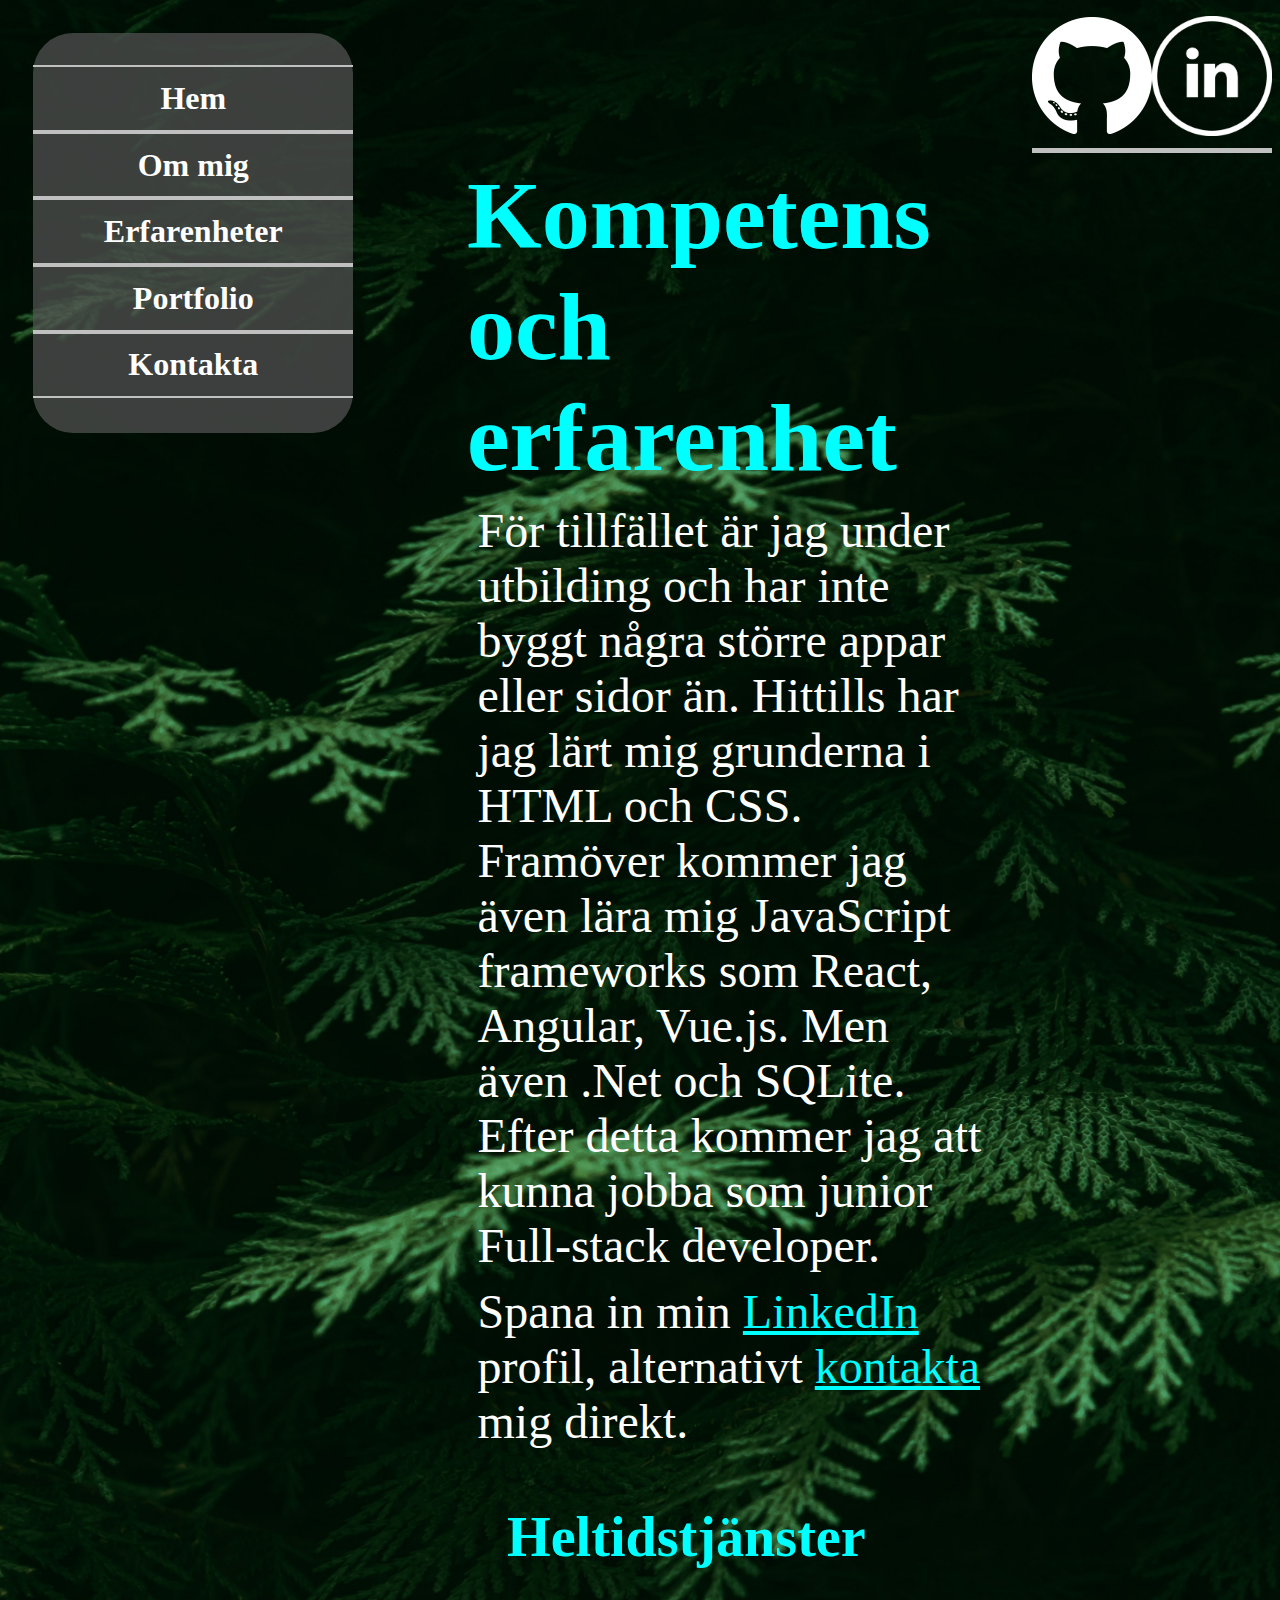
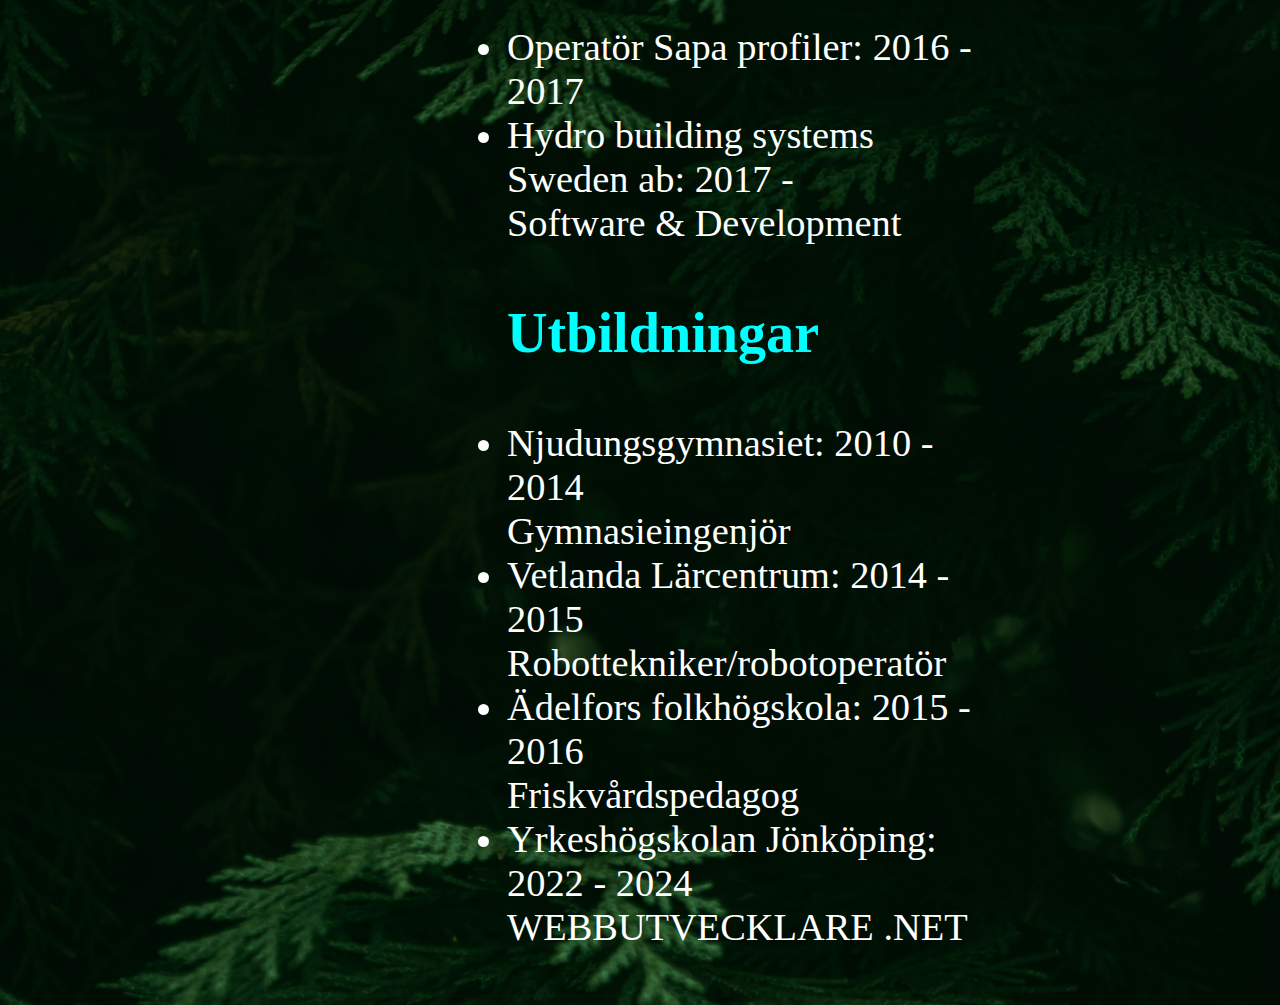
==== Erfarenheter.html @ 61bb17ef "tinkered with the text" ====
<!DOCTYPE html>
<html>
  <head>
    <meta charset="UTF-8" />
    <meta content="HTML, CSS" />
    <meta lang="sv" />
    <link rel="stylesheet" href="style.css" />
    <link rel="shortcut icon" href="./images/?" />
    <title>Simon Jonsson Portfolio</title>
  </head>
  <body>
    <div class="contain">
      <div class="menu">
        <div>
          <a href="index.html"><h4>Hem</h4></a>
        </div>
        <div>
          <a href="Om.html"><h4>Om mig</h4></a>
        </div>
        <div>
          <a href="Erfarenheter.html"><h4>Erfarenheter</h4></a>
        </div>
        <div>
          <a href="Portfolio.html"><h4>Portfolio</h4></a>
        </div>
        <div>
          <a href="Kontakt.html"><h4>Kontakta</h4></a>
        </div>
      </div>
      <div class="content">
        <!-- Hade vart fint med en visualisering på hur mycket av varje "språk" och typ av arbete jag gjort: likt https://jacekjeznach.com/skills -->
        <h1>Kompetens och erfarenhet</h1>
        <p>
          För tillfället är jag under utbilding och har inte byggt några större appar eller sidor än.
          Hittills har jag lärt mig grunderna i HTML och CSS. Framöver kommer jag även lära mig JavaScript frameworks som React, Angular, Vue.js.
          Men även .Net och SQLite. Efter detta kommer jag att kunna jobba som junior Full-stack developer.
        </p>
        <p>
          Spana in min
          <a href="https://www.linkedin.com/in/simon-jonsson-0860891b5/"
            >LinkedIn</a
          >
          profil, alternativt <a href="Kontakt.html">kontakta</a> mig direkt.
        </p>
        <ul>
          <h3>Heltidstjänster</h3>
          <li>Operatör Sapa profiler: 2016 - 2017</li>
          <li>
            Hydro building systems Sweden ab: 2017 - <br />Software &
            Development
          </li>
        </ul>
        <ul>
          <h3>Utbildningar</h3>
          <li>Njudungsgymnasiet: 2010 - 2014<br />Gymnasieingenjör</li>
          <li>
            Vetlanda Lärcentrum: 2014 - 2015<br />Robottekniker/robotoperatör
          </li>
          <li>Ädelfors folkhögskola: 2015 - 2016<br />Friskvårdspedagog</li>
          <li>
            Yrkeshögskolan Jönköping: 2022 - 2024<br />WEBBUTVECKLARE .NET
          </li>
        </ul>
      </div>
      <div class="links">
        <div>
          <a href="https://github.com/Behemoth39"
            ><img src="./images/GitHub.png" height="120" width="120"
          /></a>
        </div>
        <div>
          <a href="https://www.linkedin.com/in/simon-jonsson-0860891b5/"
            ><img src="./images/linkedin.png" height="120" width="120"
          /></a>
        </div>
      </div>
    </div>
  </body>
</html>
---- style.css ----
body {
  background-image: url("./images/Backgr.jpg");
  background-size: cover;
  background-repeat: no-repeat;
  background-color: black;
}
.contain {
  display: flex;
  flex-direction: row;
}
.content {
  width: 1000px;
  color: white;
  font-size: 300%;
  margin-top: 12%;
  margin-left: 7%;
  margin-right: 3%;
  font-family: Calibri;
  min-width: 300px;
}
.content h1 {
  margin: 0%;
  color: aqua;
}
.content h5 {
  margin: 0%;
}
.content h5 > div {
  margin: 0%;
  font-size: 60%;
}
.content p {
  margin: 2%;
}
.con {
  margin: 2%;
  color: aqua;
}
.mail {
  color: aqua;
  font-size: 75%;
}
.menu {
  background: rgba(85, 85, 85, 0.7);
  width: 320px;
  min-width: 320px;
  height: 400px;
  margin: 2%;
  border-radius: 40px;
}
.menu > div {
  text-align: center;
  font-size: 200%;
  border-top: 2px solid silver;
  border-bottom: 2px solid silver;
  position: relative;
  top: 8%;
}
.menu > div:hover {
  background-color: aqua;
  color: white;
}
.menu h4 {
  margin: 4%;
}
.menu a {
  text-decoration: none;
  color: white;
}
.menu a:hover {
  text-decoration-line: underline;
  color: black;
}
.links {
  width: 380px;
  height: 140px;
  vertical-align: top;
  border-bottom: 5px solid silver;
  display: flex;
  flex-direction: row;
}
.links > div {
  margin: auto;
}
.links > div:hover {
  background-color: rgba(0, 255, 255, 0.8);
  border-radius: 80px;
  transition-duration: 0.5s;
}
.btn {
  border: 2px solid aqua;
  color: aqua;
  background-color: rgba(0, 30, 0, 0.7);
  padding: 15px 45px;
  font-size: 75%;
  cursor: pointer;
  display: inline-block;
  transition-duration: 0.5s;
  border-radius: 20px;
}
.btn:hover {
  background-color: aqua;
  color: black;
}
.port {
  display: flex;
  flex-direction: row;
  flex-wrap: wrap;
}
/* .port > a { doesent work!!!
  margin: 0%;
}*/
.port img:hover {
  border-radius: 50%;
}
ul h3 {
  color: aqua;
}
li {
  font-size: 80%;
}
p a {
  color: aqua;
}
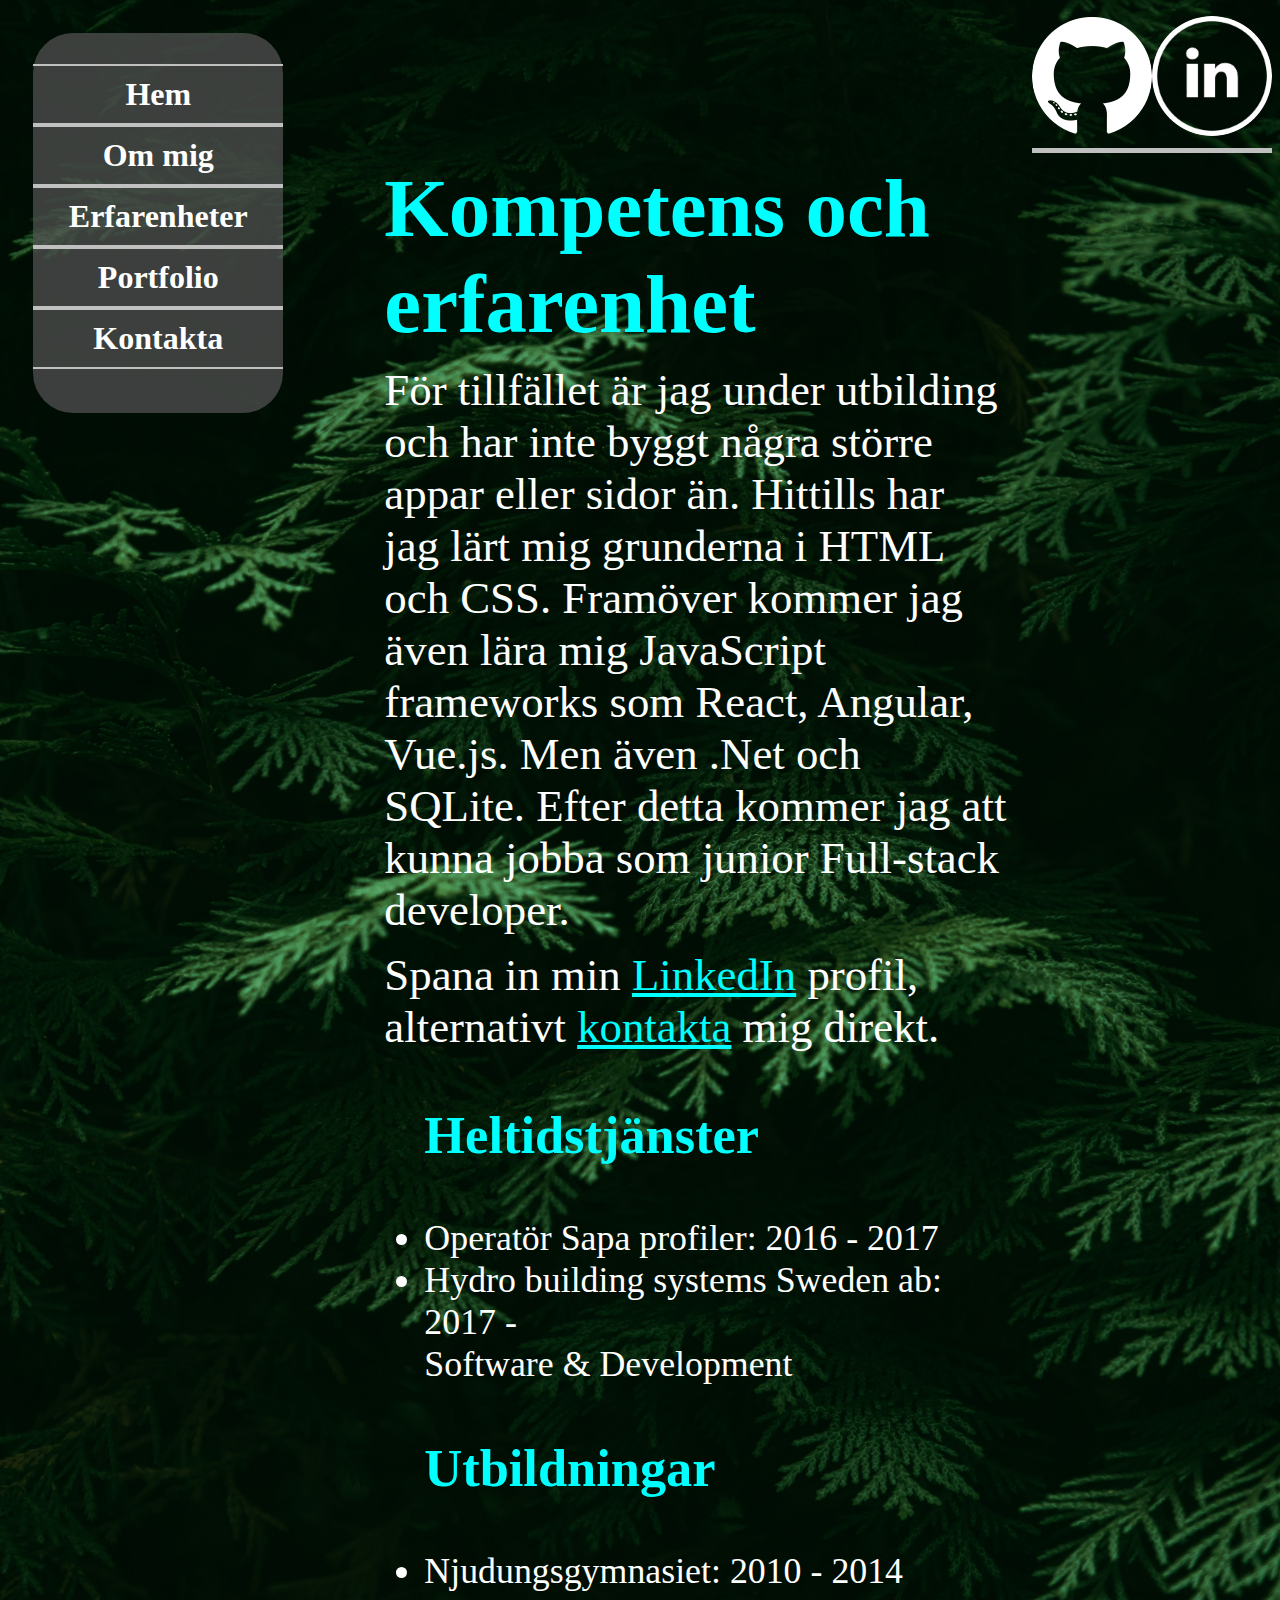
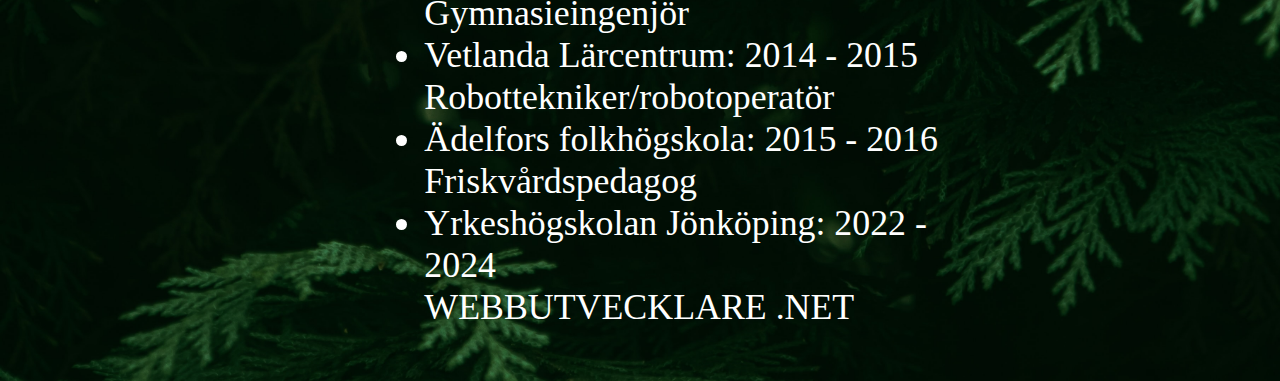
==== commit d97bc7ff: "tinkered with some margins" ====
--- a/Erfarenheter.html
+++ b/Erfarenheter.html
@@ -6,7 +6,7 @@
     <meta lang="sv" />
     <link rel="stylesheet" href="style.css" />
     <link rel="shortcut icon" href="./images/?" />
-    <title>Simon Jonsson Portfolio</title>
+    <title>Simon Jonsson - web developer</title>
   </head>
   <body>
     <div class="contain">
@@ -29,7 +29,7 @@
       </div>
       <div class="content">
         <!-- Hade vart fint med en visualisering på hur mycket av varje "språk" och typ av arbete jag gjort: likt https://jacekjeznach.com/skills -->
-        <h1>Kompetens och erfarenhet</h1>
+        <h2>Kompetens och erfarenhet</h2>
         <p>
           För tillfället är jag under utbilding och har inte byggt några större appar eller sidor än.
           Hittills har jag lärt mig grunderna i HTML och CSS. Framöver kommer jag även lära mig JavaScript frameworks som React, Angular, Vue.js.
--- a/style.css
+++ b/style.css
@@ -11,16 +11,21 @@
 .content {
   width: 1000px;
   color: white;
-  font-size: 300%;
+  font-size: 280%;
   margin-top: 12%;
-  margin-left: 7%;
-  margin-right: 3%;
+  margin-left: 6%;
+  margin-right: 2%;
   font-family: Calibri;
-  min-width: 300px;
+  min-width: 300px;  
 }
 .content h1 {
   margin: 0%;
   color: aqua;
+}
+.content h2 {
+  margin: 0%;
+  color: aqua;
+  font-size: 185%;
 }
 .content h5 {
   margin: 0%;
@@ -30,21 +35,30 @@
   font-size: 60%;
 }
 .content p {
-  margin: 2%;
+  margin-top: 2%;
+  margin-bottom: 2%;
 }
-.con {
-  margin: 2%;
-  color: aqua;
+.content img {
+  float: right;  
+  border-radius: 40%;  
+}
+.content > div img {  
+  border-radius: 0%;  
 }
 .mail {
   color: aqua;
   font-size: 75%;
+  transform: scaleX(0.90) scaleY(0.90);
 }
-.menu {
+.mail a:hover {
+  transition-duration: 0.2s;
+  transform: scaleX(0.90) scaleY(0.90);
+}
+.menu { /* lägg till att menyn blir dropdown ifall fönstret blir för litet */
   background: rgba(85, 85, 85, 0.7);
-  width: 320px;
-  min-width: 320px;
-  height: 400px;
+  width: 280px;
+  min-width: 250px;
+  height: 380px;
   margin: 2%;
   border-radius: 40px;
 }
@@ -54,14 +68,17 @@
   border-top: 2px solid silver;
   border-bottom: 2px solid silver;
   position: relative;
-  top: 8%;
+  top: 8%;  
 }
-.menu > div:hover {
-  background-color: aqua;
-  color: white;
-}
+/*.menu > div:hover { Behöver jag verkligen bakgrundsfärg?
+  background-color: aqua;  
+}*/
 .menu h4 {
   margin: 4%;
+}
+.menu h4:hover {
+  transition-duration: 0.3s;
+  transform: scaleX(1.1) scaleY(1.1);  
 }
 .menu a {
   text-decoration: none;
@@ -69,23 +86,26 @@
 }
 .menu a:hover {
   text-decoration-line: underline;
-  color: black;
+  color: aqua;
 }
-.links {
+.links { /* lägg till att bilderna blir överst ifall fönstret blir för litet */
   width: 380px;
   height: 140px;
   vertical-align: top;
   border-bottom: 5px solid silver;
   display: flex;
-  flex-direction: row;
+  flex-direction: row;  
 }
 .links > div {
   margin: auto;
 }
-.links > div:hover {
-  background-color: rgba(0, 255, 255, 0.8);
-  border-radius: 80px;
-  transition-duration: 0.5s;
+.links > div img{  
+  border-radius: 60px;
+}    
+.links > div img:hover {
+  background-color: aqua;      
+  transition-duration: 0.4s;
+  transform: scaleX(0.85) scaleY(0.85)
 }
 .btn {
   border: 2px solid aqua;
@@ -96,20 +116,18 @@
   cursor: pointer;
   display: inline-block;
   transition-duration: 0.5s;
-  border-radius: 20px;
+  border-radius: 20px;  
 }
 .btn:hover {
   background-color: aqua;
   color: black;
+  transform: scaleX(0.90) scaleY(0.90);  
 }
 .port {
   display: flex;
   flex-direction: row;
-  flex-wrap: wrap;
+  flex-wrap: wrap;   
 }
-/* .port > a { doesent work!!!
-  margin: 0%;
-}*/
 .port img:hover {
   border-radius: 50%;
 }
@@ -122,3 +140,7 @@
 p a {
   color: aqua;
 }
+p a:hover {
+  filter: brightness(50%);    
+  transition-duration: 0.3s;
+}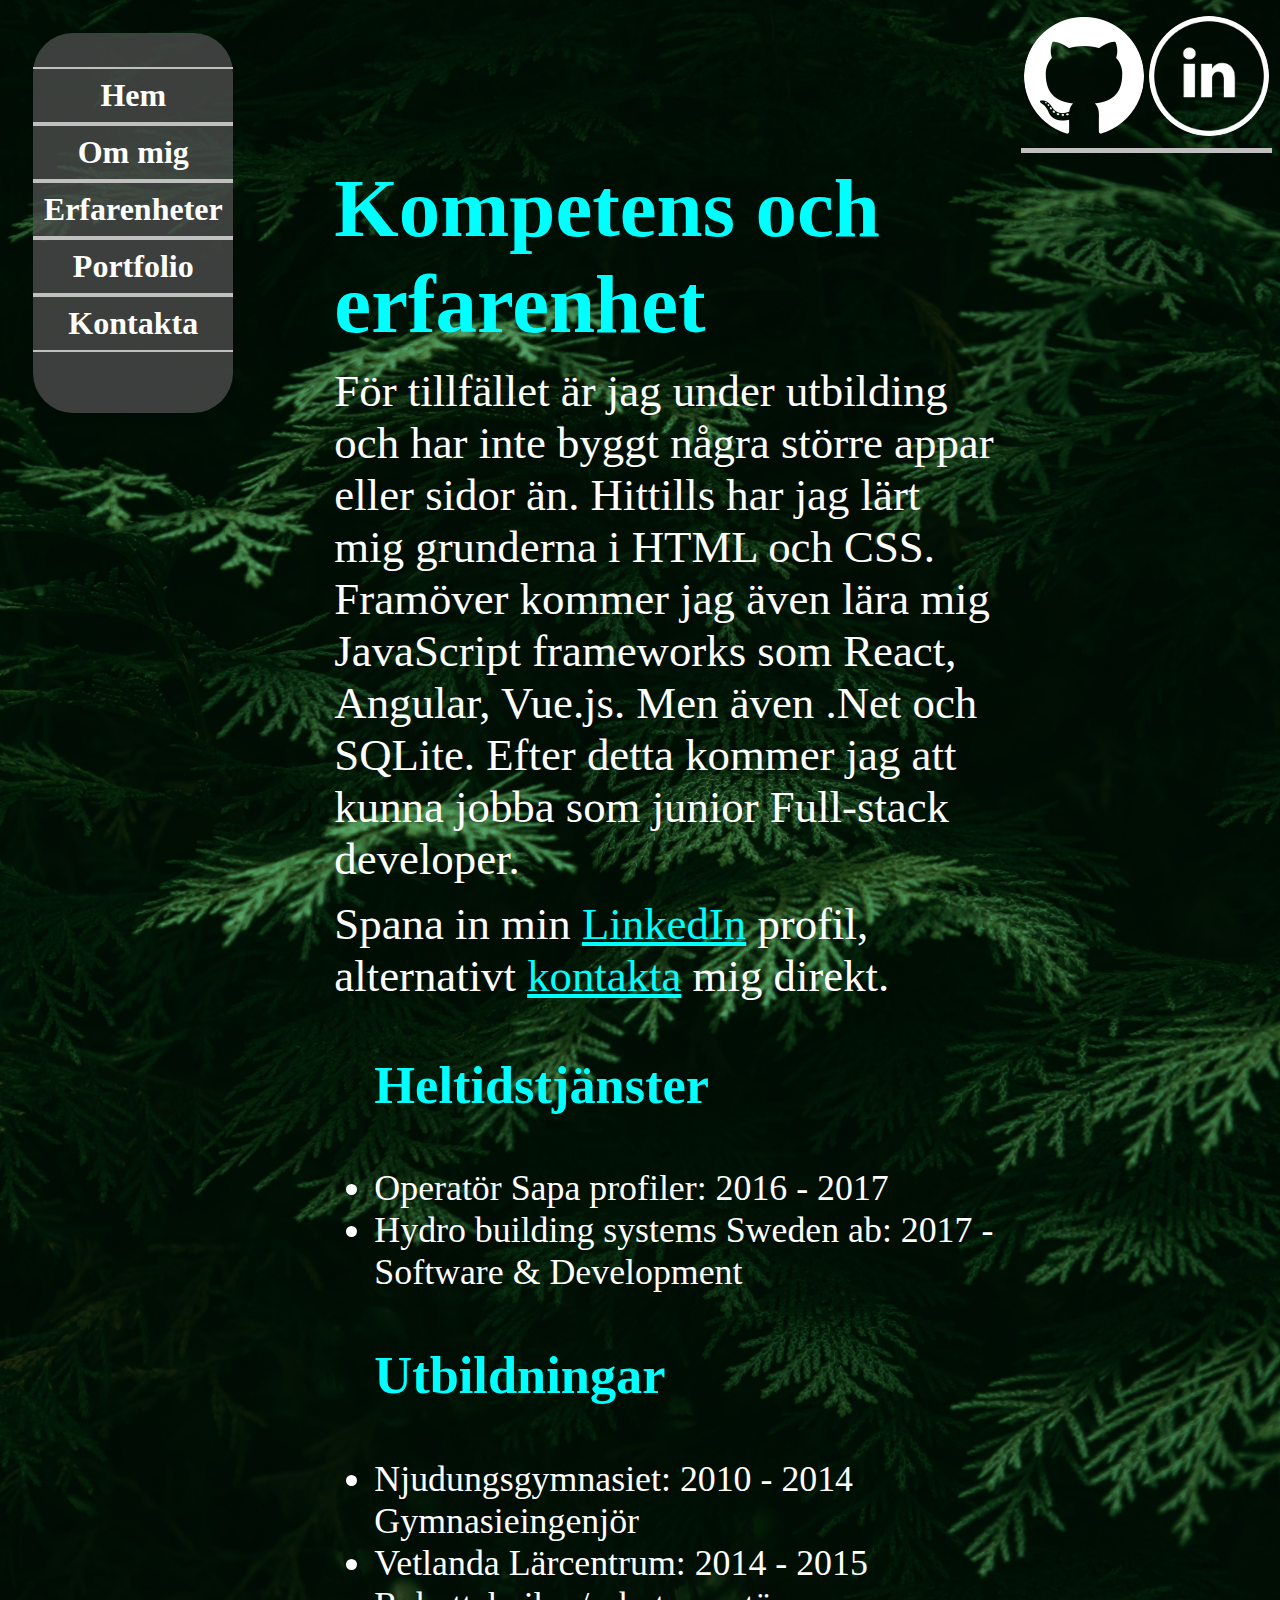
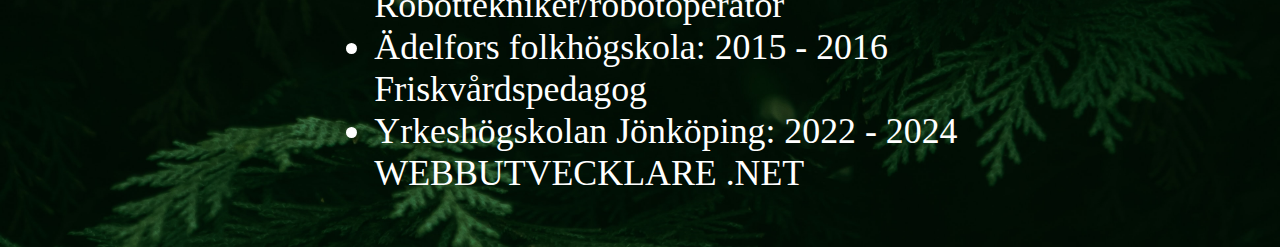
==== commit 3e772d8d: "tinkered some" ====
--- a/Erfarenheter.html
+++ b/Erfarenheter.html
@@ -4,8 +4,9 @@
     <meta charset="UTF-8" />
     <meta content="HTML, CSS" />
     <meta lang="sv" />
+    <meta name="viewport" content="width=device-width, initial-scale=1" />
     <link rel="stylesheet" href="style.css" />
-    <link rel="shortcut icon" href="./images/?" />
+    <link rel="shortcut icon" href="./images/ME.jpg" />
     <title>Simon Jonsson - web developer</title>
   </head>
   <body>
--- a/style.css
+++ b/style.css
@@ -1,8 +1,17 @@
-body {
-  background-image: url("./images/Backgr.jpg");
-  background-size: cover;
-  background-repeat: no-repeat;
-  background-color: black;
+@media only screen and (min-width: 900px) {
+  body {
+    background-image: url("./images/Backgr.jpg");
+    background-size: cover;
+    background-repeat: no-repeat;
+    background-color: black;
+  }
+}
+@media only screen and (max-width: 900px) {
+  body {
+    background-image: url("./images/Backgr.jpg");
+    background-size: fill;
+    background-repeat: no-repeat;
+  }
 }
 .contain {
   display: flex;
@@ -16,7 +25,7 @@
   margin-left: 6%;
   margin-right: 2%;
   font-family: Calibri;
-  min-width: 300px;  
+  min-width: 300px;
 }
 .content h1 {
   margin: 0%;
@@ -39,94 +48,106 @@
   margin-bottom: 2%;
 }
 .content img {
-  float: right;  
-  border-radius: 40%;  
+  float: right;
+  border-radius: 40%;
 }
-.content > div img {  
-  border-radius: 0%;  
+.content > div img {
+  border-radius: 0%;
 }
 .mail {
   color: aqua;
   font-size: 75%;
-  transform: scaleX(0.90) scaleY(0.90);
+  transform: scaleX(0.9) scaleY(0.9);
 }
 .mail a:hover {
   transition-duration: 0.2s;
-  transform: scaleX(0.90) scaleY(0.90);
+  transform: scaleX(0.9) scaleY(0.9);
 }
-.menu { /* lägg till att menyn blir dropdown ifall fönstret blir för litet */
-  background: rgba(85, 85, 85, 0.7);
-  width: 280px;
-  min-width: 250px;
-  height: 380px;
-  margin: 2%;
-  border-radius: 40px;
+@media only screen and (min-width: 900px) {  
+  .menu {
+    background: rgba(85, 85, 85, 0.7);
+    width: 260px;
+    min-width: 200px;
+    height: 380px;
+    margin: 2%;
+    border-radius: 40px;
+  }
+  .menu > div {
+    text-align: center;
+    font-size: 200%;
+    border-top: 2px solid silver;
+    border-bottom: 2px solid silver;
+    position: relative;
+    top: 9%;
+  }
+  .menu > div:hover {
+    background-color: grey;
+  }
+  .menu h4 {
+    margin: 4%;
+  }
+  .menu h4:hover {
+    transition-duration: 0.3s;
+    transform: scaleX(1.1) scaleY(1.1);
+  }
+  .menu a {
+    text-decoration: none;
+    color: white;
+  }
+  .menu a:hover {
+    text-decoration-line: underline;
+    color: aqua;
+  }
+  .links {    
+    width: 380px;
+    min-width: 140px;
+    height: 140px;
+    vertical-align: top;
+    border-bottom: 5px solid silver;
+    display: flex;
+    flex-direction: row;
+  }
+  .links > div {
+    margin: auto;
+  }
+  .links > div img {
+    border-radius: 60px;
+  }
+  .links > div img:hover {
+    background-color: aqua;
+    transition-duration: 0.4s;
+    transform: scaleX(0.85) scaleY(0.85);
+  }
 }
-.menu > div {
-  text-align: center;
-  font-size: 200%;
-  border-top: 2px solid silver;
-  border-bottom: 2px solid silver;
-  position: relative;
-  top: 8%;  
-}
-/*.menu > div:hover { Behöver jag verkligen bakgrundsfärg?
-  background-color: aqua;  
-}*/
-.menu h4 {
-  margin: 4%;
-}
-.menu h4:hover {
-  transition-duration: 0.3s;
-  transform: scaleX(1.1) scaleY(1.1);  
-}
-.menu a {
-  text-decoration: none;
-  color: white;
-}
-.menu a:hover {
-  text-decoration-line: underline;
-  color: aqua;
-}
-.links { /* lägg till att bilderna blir överst ifall fönstret blir för litet */
-  width: 380px;
-  height: 140px;
-  vertical-align: top;
-  border-bottom: 5px solid silver;
-  display: flex;
-  flex-direction: row;  
-}
-.links > div {
-  margin: auto;
-}
-.links > div img{  
-  border-radius: 60px;
-}    
-.links > div img:hover {
-  background-color: aqua;      
-  transition-duration: 0.4s;
-  transform: scaleX(0.85) scaleY(0.85)
+@media only screen and (max-width: 900px) { 
+  /* Flytta menyn till toppen och gör om till dropdown */
+  .menu {    
+    display: none;
+  }  
+  .links {    
+    display: none;                 
+  }    
 }
 .btn {
   border: 2px solid aqua;
   color: aqua;
   background-color: rgba(0, 30, 0, 0.7);
-  padding: 15px 45px;
-  font-size: 75%;
+  padding: 15px 45px;  
+  font-size: 75%;  
   cursor: pointer;
   display: inline-block;
   transition-duration: 0.5s;
-  border-radius: 20px;  
+  border-radius: 20px;
 }
 .btn:hover {
   background-color: aqua;
   color: black;
-  transform: scaleX(0.90) scaleY(0.90);  
+  transform: scaleX(0.9) scaleY(0.9);
 }
 .port {
   display: flex;
   flex-direction: row;
-  flex-wrap: wrap;   
+  flex-wrap: wrap;
 }
 .port img:hover {
   border-radius: 50%;
@@ -141,6 +162,6 @@
   color: aqua;
 }
 p a:hover {
-  filter: brightness(50%);    
+  filter: brightness(50%);
   transition-duration: 0.3s;
-}+}
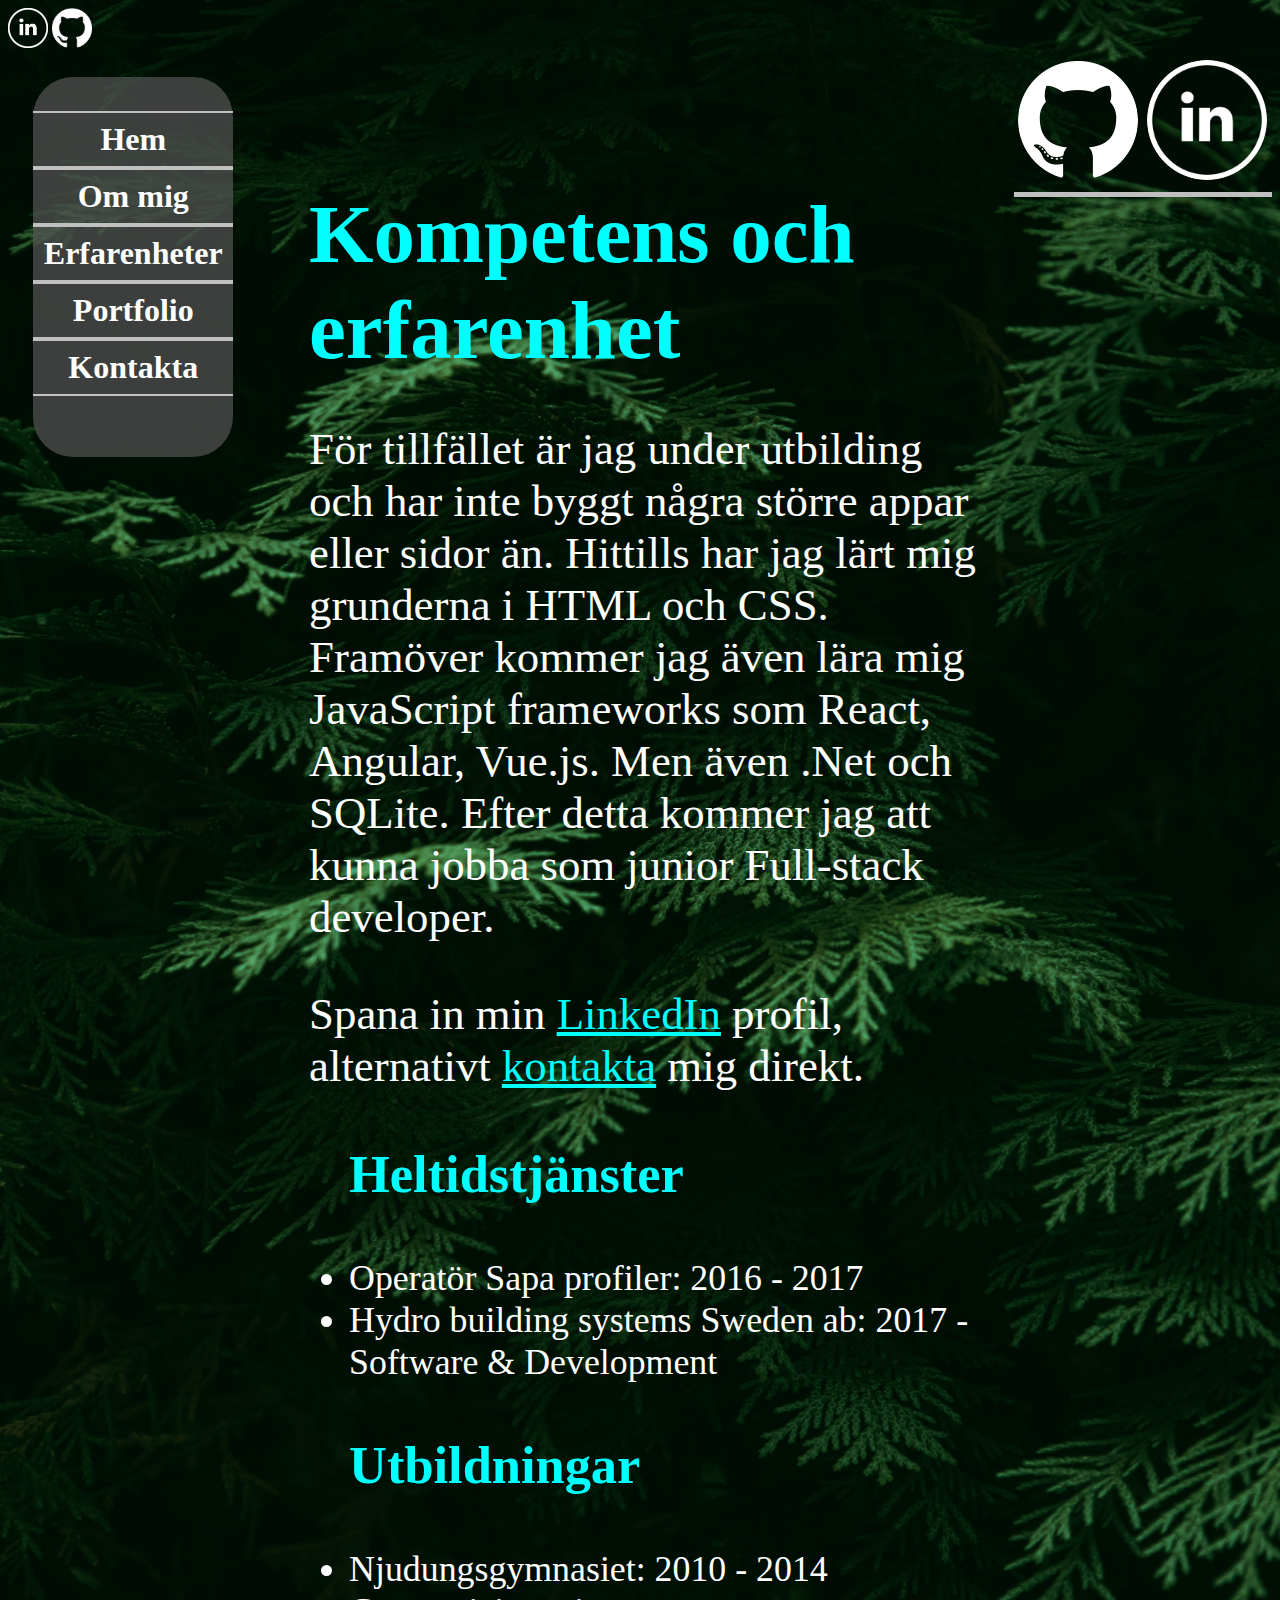
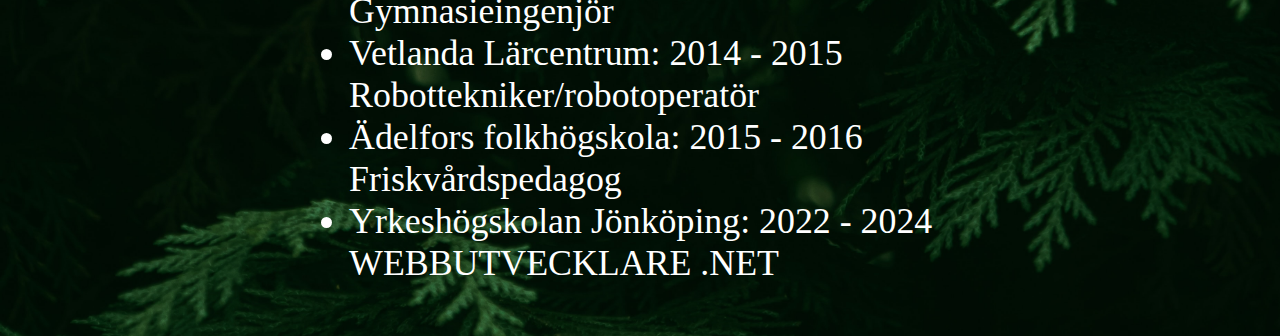
==== commit 46914d60: "-" ====
--- a/Erfarenheter.html
+++ b/Erfarenheter.html
@@ -10,6 +10,29 @@
     <title>Simon Jonsson - web developer</title>
   </head>
   <body>
+    <div class="link-tree">        
+      <div><nav>
+      <label for="toggle">Meny</label>
+      <input type="checkbox" id="toggle">            
+      <ul>
+        <li><a href="index.html">Hem</a></li>
+        <li><a href="Om.html">Om mig</a></li>
+        <li><a href="Erfarenheter.html">Erfarenheter</a></li>
+        <li><a href="Portfolio.html">Portfolio</a></li>
+        <li><a href="Kontakt.html">Kontakta</a></li>            
+      </ul>
+    </nav></div>           
+  </div>
+  <div class="imglink">
+      <div>
+        <a href="https://www.linkedin.com/in/simon-jonsson-0860891b5/">
+          <img src="./images/linkedin.png" height="40" width="40"
+        /></a>
+        <a href="https://github.com/Behemoth39">
+          <img src="./images/GitHub.png" height="40" width="40"
+        /></a>
+      </div>
+    </div>
     <div class="contain">
       <div class="menu">
         <div>
--- a/style.css
+++ b/style.css
@@ -15,14 +15,14 @@
 }
 .contain {
   display: flex;
-  flex-direction: row;
+  flex-direction: row;   
 }
 .content {
   width: 1000px;
   color: white;
-  font-size: 280%;
-  margin-top: 12%;
-  margin-left: 6%;
+  font-size: 280%;  
+  margin-top: 3em;
+  margin-left: 4%;
   margin-right: 2%;
   font-family: Calibri;
   min-width: 300px;
@@ -44,7 +44,7 @@
   font-size: 60%;
 }
 .content p {
-  margin-top: 2%;
+  margin-top: 2;
   margin-bottom: 2%;
 }
 .content img {
@@ -63,7 +63,7 @@
   transition-duration: 0.2s;
   transform: scaleX(0.9) scaleY(0.9);
 }
-@media only screen and (min-width: 900px) {  
+@media only screen and (min-width: 1200px) {
   .menu {
     background: rgba(85, 85, 85, 0.7);
     width: 260px;
@@ -98,7 +98,7 @@
     text-decoration-line: underline;
     color: aqua;
   }
-  .links {    
+  .links {
     width: 380px;
     min-width: 140px;
     height: 140px;
@@ -119,21 +119,20 @@
     transform: scaleX(0.85) scaleY(0.85);
   }
 }
-@media only screen and (max-width: 900px) { 
-  /* Flytta menyn till toppen och gör om till dropdown */
-  .menu {    
-    display: none;
-  }  
-  .links {    
-    display: none;                 
-  }    
+@media only screen and (max-width: 1200px) {
+  .menu {
+    display: none;
+  }
+  .links {
+    display: none;
+  }
 }
 .btn {
   border: 2px solid aqua;
   color: aqua;
   background-color: rgba(0, 30, 0, 0.7);
-  padding: 15px 45px;  
-  font-size: 75%;  
+  padding: 15px 45px;
+  font-size: 75%;
   cursor: pointer;
   display: inline-block;
   transition-duration: 0.5s;
@@ -165,3 +164,83 @@
   filter: brightness(50%);
   transition-duration: 0.3s;
 }
+@media only screen and (min-width: 1200px) {
+  .link-tree {
+    display: none;
+  }
+  .link-tree > div {
+    display: none;
+  }
+  nav {
+    display: none;
+  }
+  .dmenu {
+    display: none;
+  }
+}
+@media only screen and (max-width: 1200px) {
+  .imglink {
+    display: flex;      
+    float: right;
+    position: right;
+    width: fit-content;
+  }
+  .imglink div {    
+    margin-top: 1em;
+  }
+  .imglink div img {
+    border-radius: 60px;
+    margin-left: 0.8em;         
+  }
+  .imglink > div img:hover {    
+    background-color: aqua;        
+  }
+  .link-tree {
+    display: flex;
+    flex-wrap: wrap;
+    flex-direction: column;
+    position: fixed;
+  }
+  .link-tree > div {
+    font-size: 200%;
+    width: 7em;
+    margin: 10px;
+    text-indent: 1em;
+    line-height: 75px;
+    font-size: 30px;
+    color: white;
+    background-color: rgba(65, 65, 65, 0.85);
+  }
+  .link-tree > div:hover {
+    color: aqua;
+    background-color: rgba(65, 65, 65, 0.95);
+  }
+  nav input {
+    display: none;
+  }
+  nav {
+    overflow: hidden;
+  }
+  nav ul {
+    overflow: hidden;
+    width: 0;
+    height: 0;
+    padding: 0;
+    margin: 0;
+    list-style: none;
+  }
+  nav li a {
+    all: unset;
+    cursor: default;
+    color: white;
+  }
+  nav li a:hover {
+    color: aqua;
+    text-decoration-line: underline;
+  }
+  nav input:checked ~ ul {
+    width: 100%;
+    height: 100%;
+    opacity: 100%;
+  }
+}
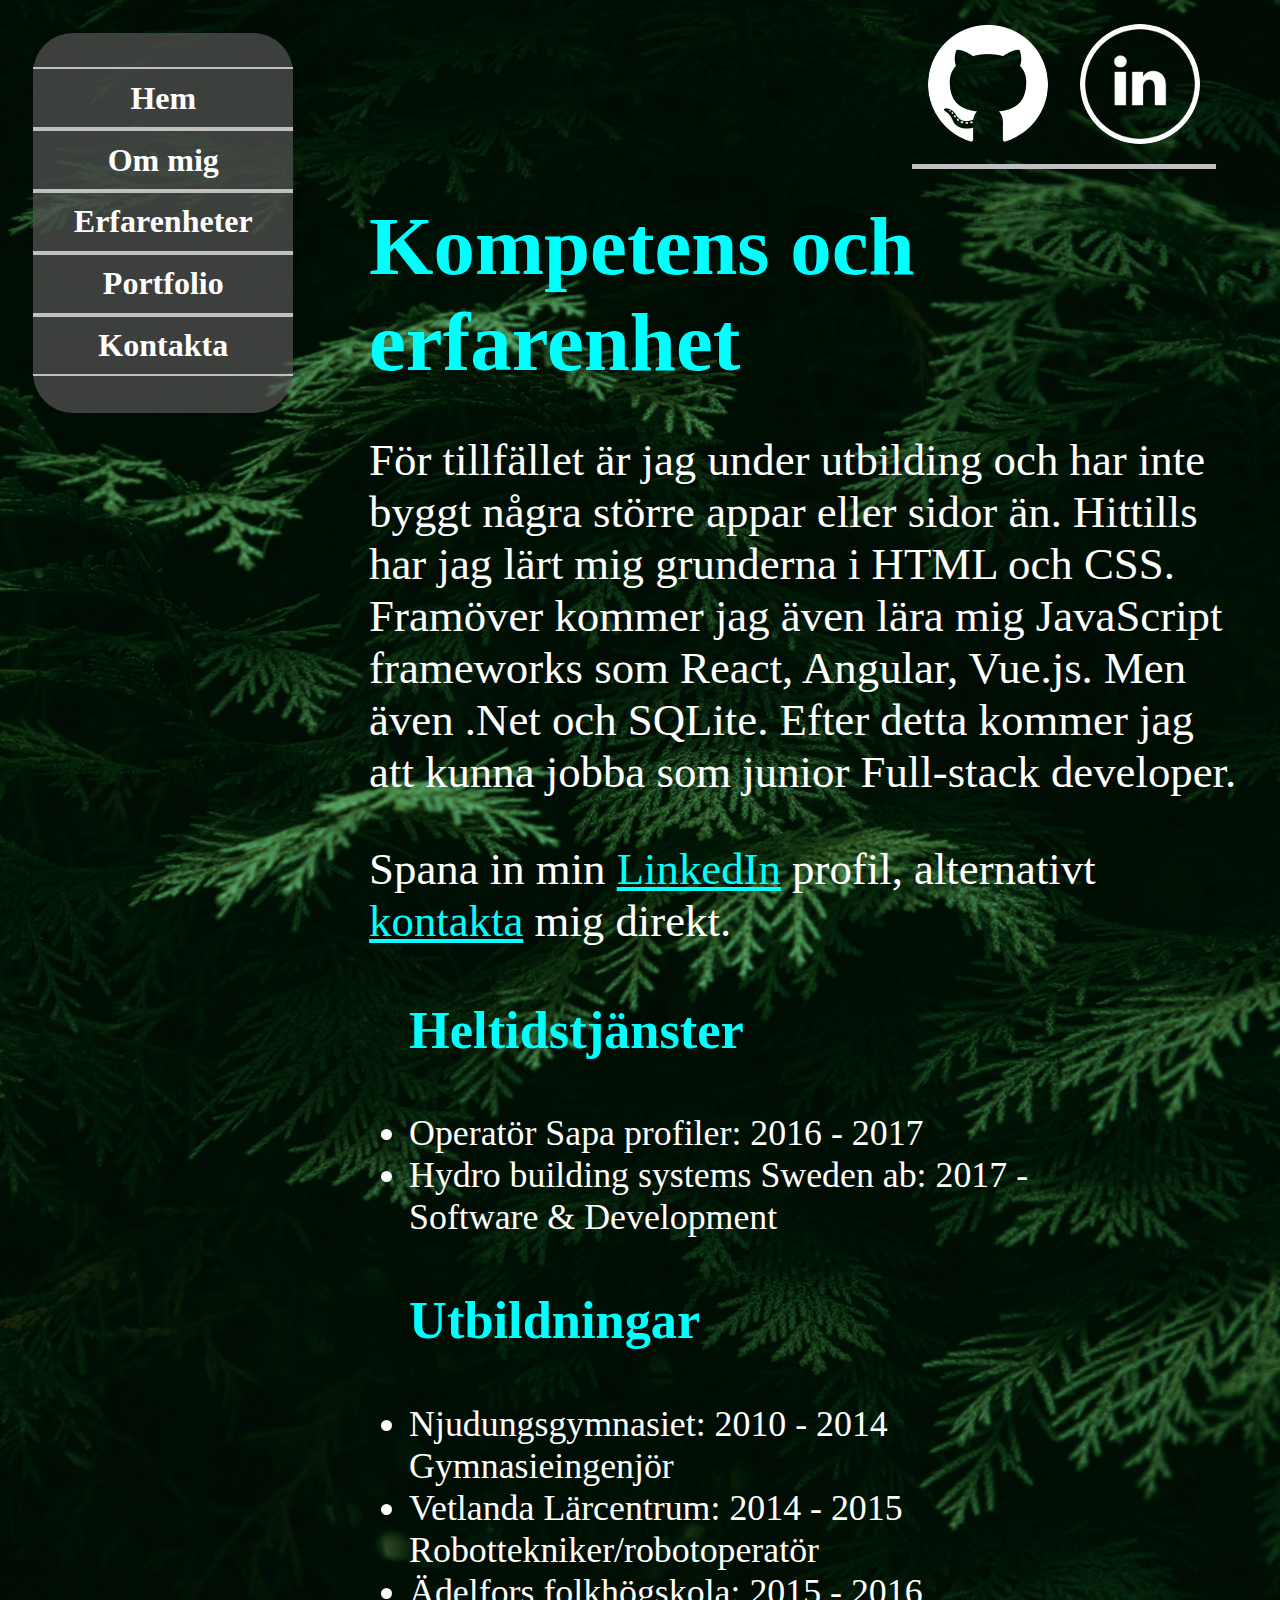
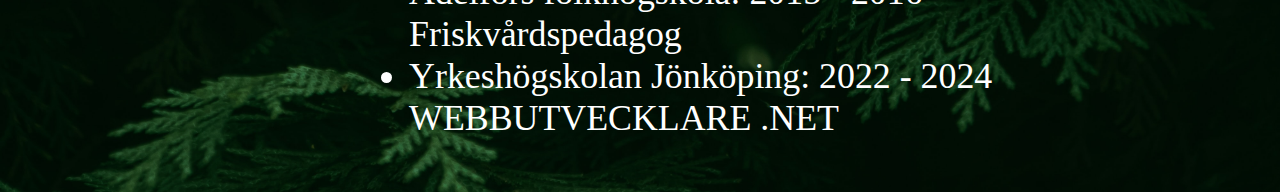
==== commit e58d117e: "Done what i can for now" ====
--- a/Erfarenheter.html
+++ b/Erfarenheter.html
@@ -4,26 +4,38 @@
     <meta charset="UTF-8" />
     <meta content="HTML, CSS" />
     <meta lang="sv" />
-    <meta name="viewport" content="width=device-width, initial-scale=1" />
+    <meta name="viewport" content="width=device-width, initial-scale=0.85" />
     <link rel="stylesheet" href="style.css" />
     <link rel="shortcut icon" href="./images/ME.jpg" />
     <title>Simon Jonsson - web developer</title>
   </head>
   <body>
-    <div class="link-tree">        
-      <div><nav>
-      <label for="toggle">Meny</label>
-      <input type="checkbox" id="toggle">            
-      <ul>
-        <li><a href="index.html">Hem</a></li>
-        <li><a href="Om.html">Om mig</a></li>
-        <li><a href="Erfarenheter.html">Erfarenheter</a></li>
-        <li><a href="Portfolio.html">Portfolio</a></li>
-        <li><a href="Kontakt.html">Kontakta</a></li>            
-      </ul>
-    </nav></div>           
-  </div>
-  <div class="imglink">
+    <div class="link-tree">
+      <div>
+        <nav>
+          <label for="toggle">Meny</label>
+          <input type="checkbox" id="toggle" />
+          <ul>
+            <li><a href="index.html">Hem</a></li>
+            <li><a href="Om.html">Om mig</a></li>
+            <li><a href="Erfarenheter.html">Erfarenheter</a></li>
+            <li><a href="Portfolio.html">Portfolio</a></li>
+            <li><a href="Kontakt.html">Kontakta</a></li>
+          </ul>
+        </nav>
+      </div>
+    </div>
+    <div class="imglink">
+      <div>
+        <a href="https://www.linkedin.com/in/simon-jonsson-0860891b5/">
+          <img src="./images/linkedin.png" height="60" width="60"
+        /></a>
+        <a href="https://github.com/Behemoth39">
+          <img src="./images/GitHub.png" height="60" width="60"
+        /></a>
+      </div>
+    </div>
+    <div class="imglink">
       <div>
         <a href="https://www.linkedin.com/in/simon-jonsson-0860891b5/">
           <img src="./images/linkedin.png" height="40" width="40"
@@ -55,9 +67,11 @@
         <!-- Hade vart fint med en visualisering på hur mycket av varje "språk" och typ av arbete jag gjort: likt https://jacekjeznach.com/skills -->
         <h2>Kompetens och erfarenhet</h2>
         <p>
-          För tillfället är jag under utbilding och har inte byggt några större appar eller sidor än.
-          Hittills har jag lärt mig grunderna i HTML och CSS. Framöver kommer jag även lära mig JavaScript frameworks som React, Angular, Vue.js.
-          Men även .Net och SQLite. Efter detta kommer jag att kunna jobba som junior Full-stack developer.
+          För tillfället är jag under utbilding och har inte byggt några större
+          appar eller sidor än. Hittills har jag lärt mig grunderna i HTML och
+          CSS. Framöver kommer jag även lära mig JavaScript frameworks som
+          React, Angular, Vue.js. Men även .Net och SQLite. Efter detta kommer
+          jag att kunna jobba som junior Full-stack developer.
         </p>
         <p>
           Spana in min
--- a/style.css
+++ b/style.css
@@ -21,7 +21,7 @@
   width: 1000px;
   color: white;
   font-size: 280%;  
-  margin-top: 3em;
+  margin-top: 15%;
   margin-left: 4%;
   margin-right: 2%;
   font-family: Calibri;
@@ -67,7 +67,7 @@
   .menu {
     background: rgba(85, 85, 85, 0.7);
     width: 260px;
-    min-width: 200px;
+    min-width: 260px;
     height: 380px;
     margin: 2%;
     border-radius: 40px;
@@ -99,19 +99,17 @@
     color: aqua;
   }
   .links {
-    width: 380px;
-    min-width: 140px;
-    height: 140px;
+    position: absolute;
+    right: 5%;    
     vertical-align: top;
     border-bottom: 5px solid silver;
     display: flex;
+    flex-wrap: wrap;
     flex-direction: row;
-  }
-  .links > div {
-    margin: auto;
-  }
+  } 
   .links > div img {
     border-radius: 60px;
+    margin: 1em;
   }
   .links > div img:hover {
     background-color: aqua;
@@ -146,10 +144,25 @@
 .port {
   display: flex;
   flex-direction: row;
-  flex-wrap: wrap;
+  flex-wrap: wrap;  
 }
 .port img:hover {
   border-radius: 50%;
+}
+.port p{
+  margin: 2%;
+  color: silver;
+}
+.port a{
+  text-decoration: none;
+}
+.text-img {  
+  color: black; 
+  text-align: center;
+  width: 250px;  
+}
+.text-img:hover p {    
+  color: aqua; 
 }
 ul h3 {
   color: aqua;
@@ -174,15 +187,14 @@
   nav {
     display: none;
   }
-  .dmenu {
+  .imglink {
     display: none;
   }
 }
 @media only screen and (max-width: 1200px) {
-  .imglink {
-    display: flex;      
-    float: right;
-    position: right;
+  .imglink {       
+    position: absolute;
+    right: 5%;
     width: fit-content;
   }
   .imglink div {    
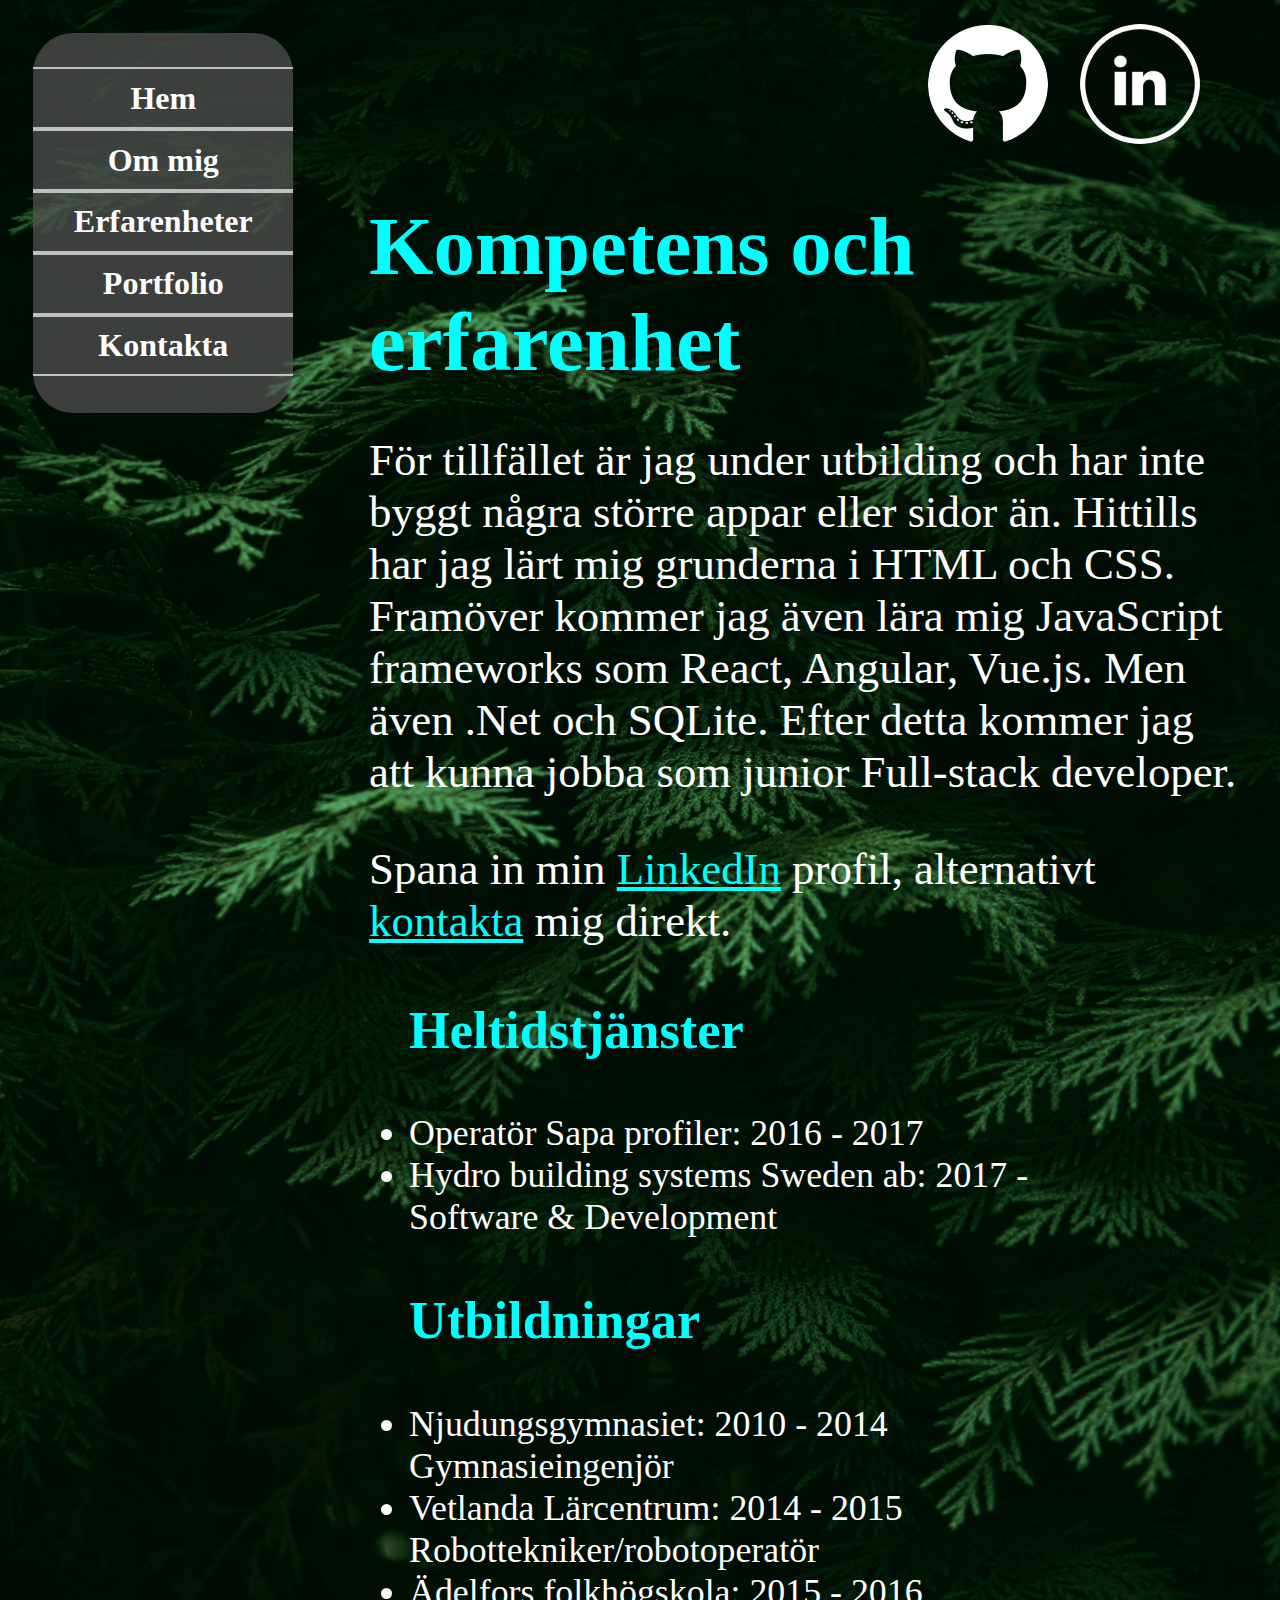
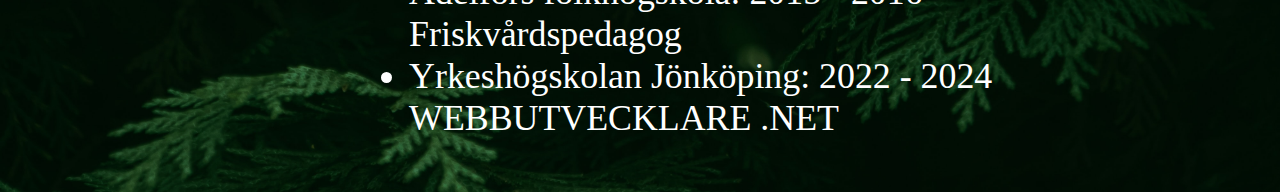
==== commit 30c515e0: "fixed a duplicate" ====
--- a/Erfarenheter.html
+++ b/Erfarenheter.html
@@ -34,17 +34,7 @@
           <img src="./images/GitHub.png" height="60" width="60"
         /></a>
       </div>
-    </div>
-    <div class="imglink">
-      <div>
-        <a href="https://www.linkedin.com/in/simon-jonsson-0860891b5/">
-          <img src="./images/linkedin.png" height="40" width="40"
-        /></a>
-        <a href="https://github.com/Behemoth39">
-          <img src="./images/GitHub.png" height="40" width="40"
-        /></a>
-      </div>
-    </div>
+    </div>    
     <div class="contain">
       <div class="menu">
         <div>
--- a/style.css
+++ b/style.css
@@ -101,8 +101,7 @@
   .links {
     position: absolute;
     right: 5%;    
-    vertical-align: top;
-    border-bottom: 5px solid silver;
+    vertical-align: top;    
     display: flex;
     flex-wrap: wrap;
     flex-direction: row;
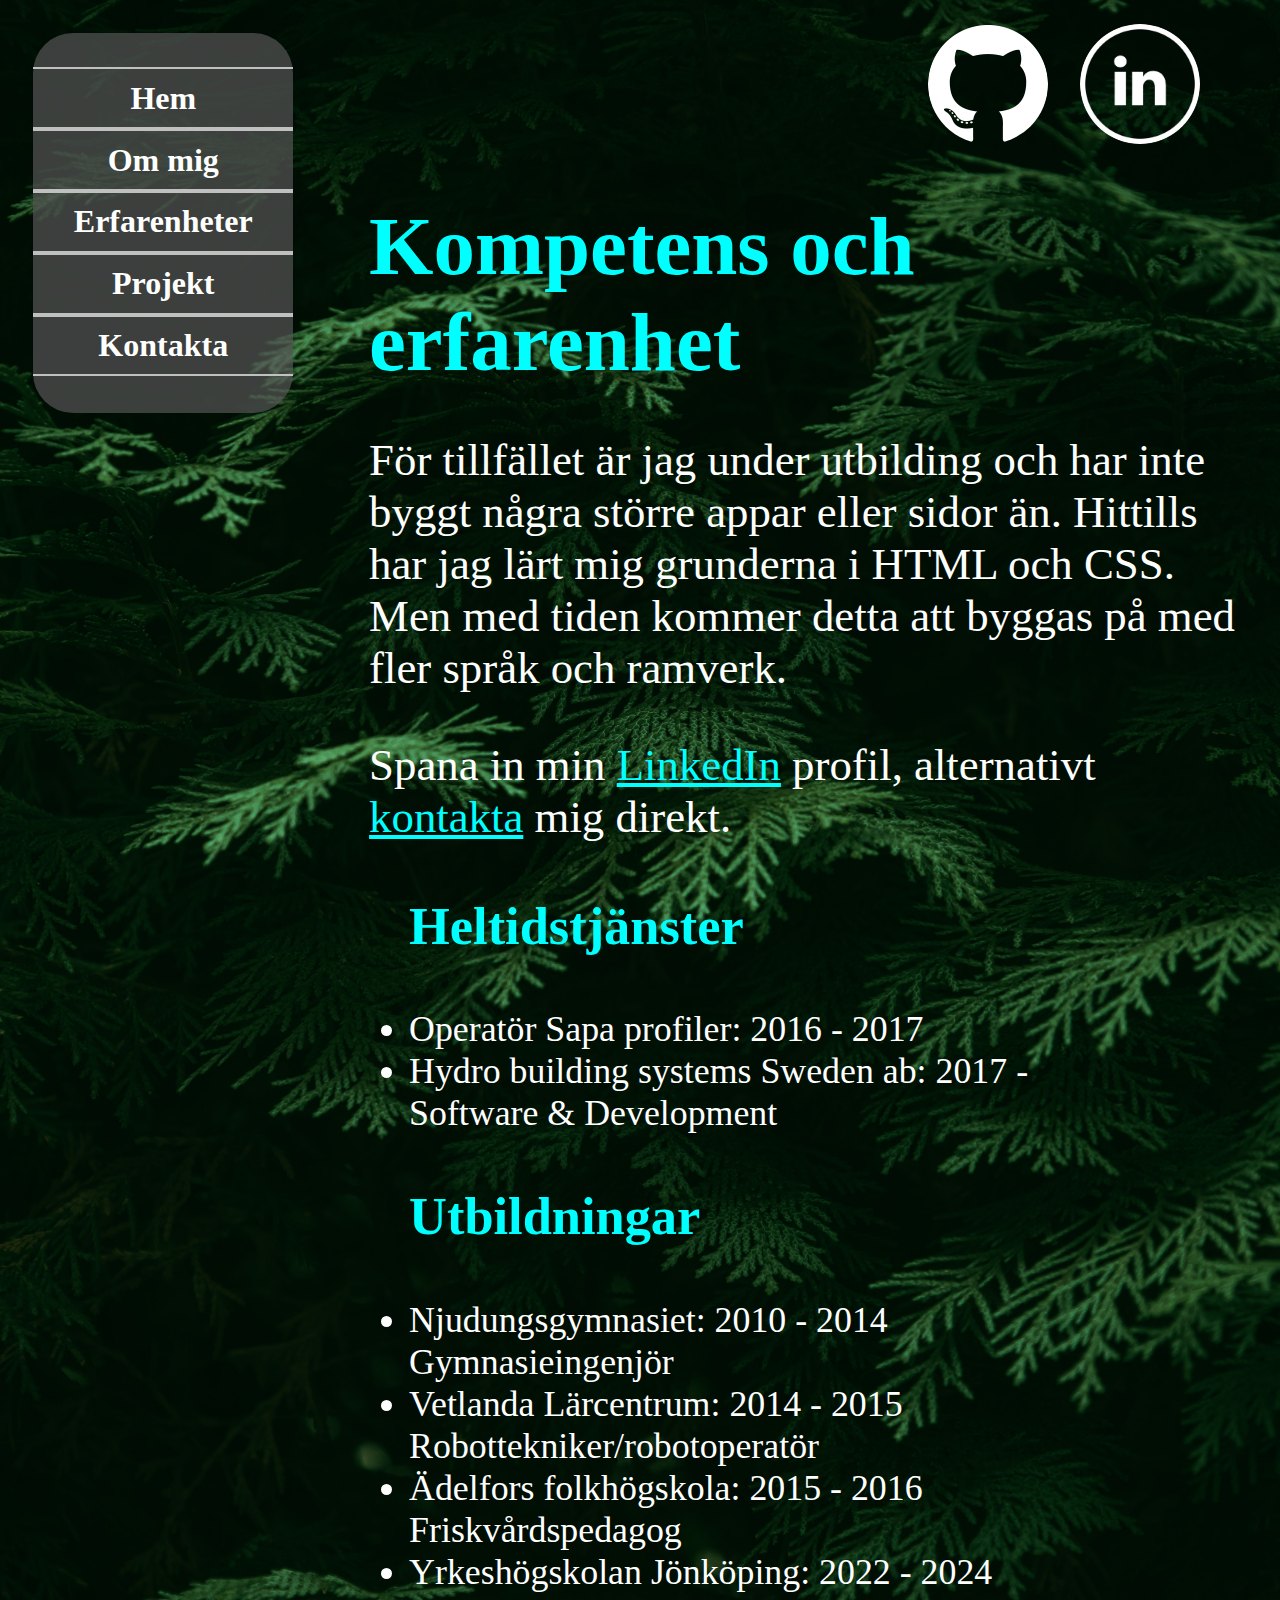
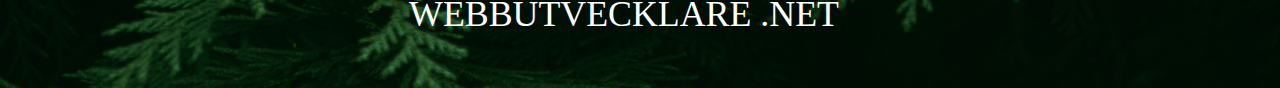
==== commit e8fcf909: "made some adaptions for mobile" ====
--- a/Erfarenheter.html
+++ b/Erfarenheter.html
@@ -4,10 +4,10 @@
     <meta charset="UTF-8" />
     <meta content="HTML, CSS" />
     <meta lang="sv" />
-    <meta name="viewport" content="width=device-width, initial-scale=0.85" />
+    <meta name="viewport" content="width=device-width, initial-scale=0.65" />
     <link rel="stylesheet" href="style.css" />
     <link rel="shortcut icon" href="./images/ME.jpg" />
-    <title>Simon Jonsson - web developer</title>
+    <title>Simon Jonsson</title>
   </head>
   <body>
     <div class="link-tree">
@@ -19,7 +19,7 @@
             <li><a href="index.html">Hem</a></li>
             <li><a href="Om.html">Om mig</a></li>
             <li><a href="Erfarenheter.html">Erfarenheter</a></li>
-            <li><a href="Portfolio.html">Portfolio</a></li>
+            <li><a href="Portfolio.html">Projekt</a></li>
             <li><a href="Kontakt.html">Kontakta</a></li>
           </ul>
         </nav>
@@ -47,7 +47,7 @@
           <a href="Erfarenheter.html"><h4>Erfarenheter</h4></a>
         </div>
         <div>
-          <a href="Portfolio.html"><h4>Portfolio</h4></a>
+          <a href="Portfolio.html"><h4>Projekt</h4></a>
         </div>
         <div>
           <a href="Kontakt.html"><h4>Kontakta</h4></a>
@@ -59,9 +59,7 @@
         <p>
           För tillfället är jag under utbilding och har inte byggt några större
           appar eller sidor än. Hittills har jag lärt mig grunderna i HTML och
-          CSS. Framöver kommer jag även lära mig JavaScript frameworks som
-          React, Angular, Vue.js. Men även .Net och SQLite. Efter detta kommer
-          jag att kunna jobba som junior Full-stack developer.
+          CSS. Men med tiden kommer detta att byggas på med fler språk och ramverk. 
         </p>
         <p>
           Spana in min
